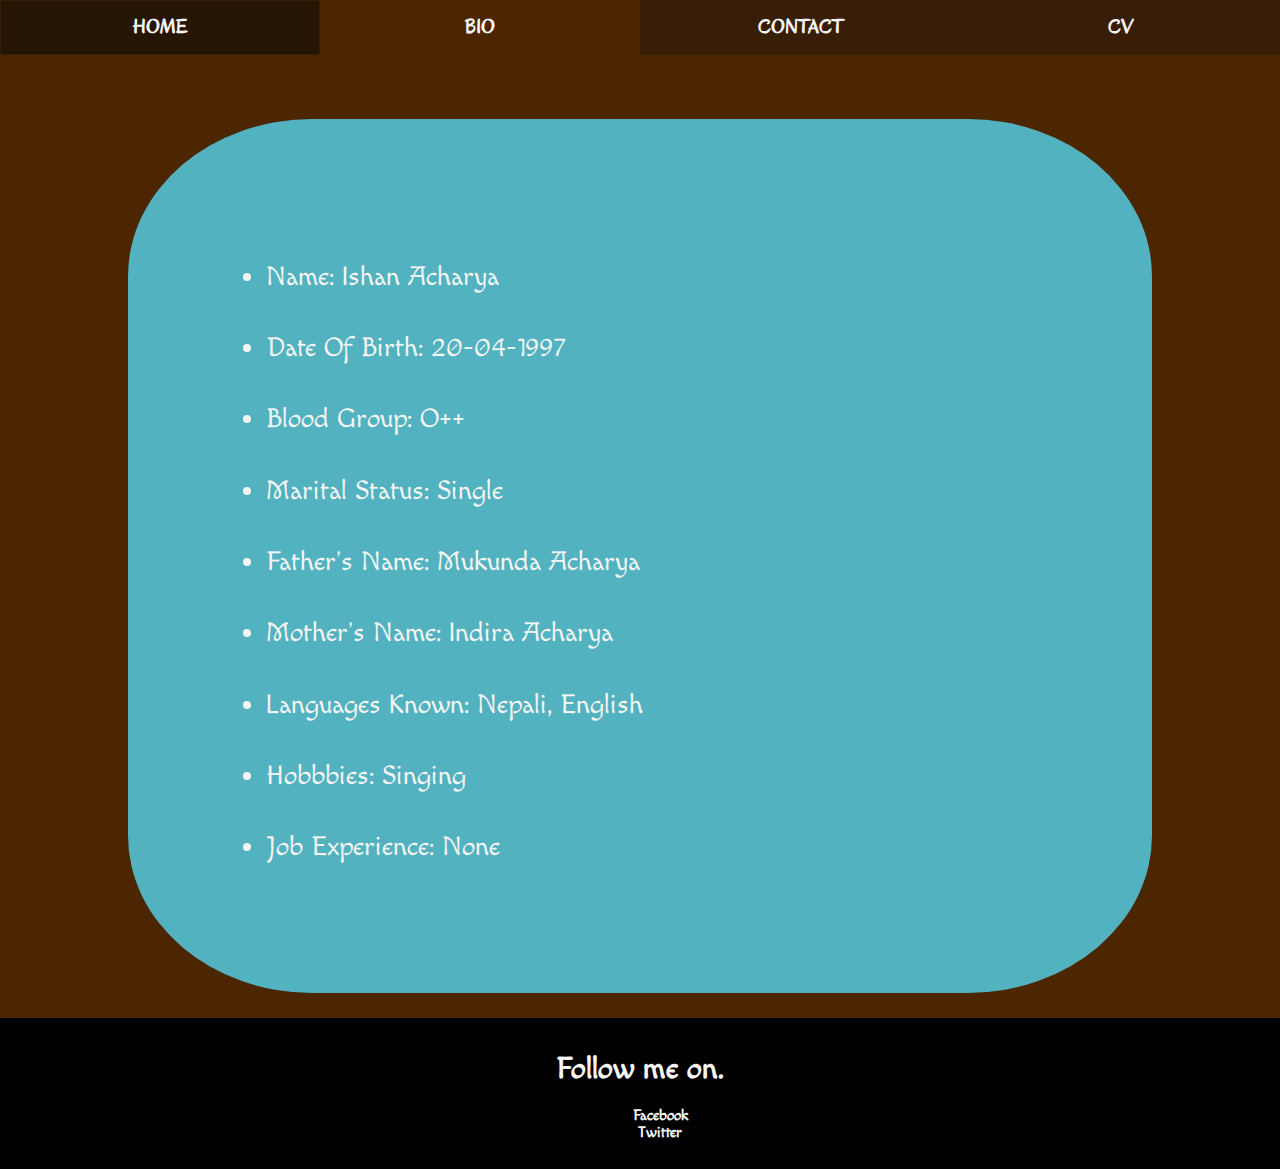
==== bio.html @ d192ef74 "i have changed the the font" ====
<!doctype html>
<html>
      <head>
        <link href="https://fonts.googleapis.com/css?family=Oregano" rel="stylesheet">
        <link href="https://fonts.googleapis.com/css?family=Macondo" rel="stylesheet">
        <meta charset="utf-8">
        <meta name="viewport" content="width=device-width">
            <title>My Biodata</title>
            <link rel="stylesheet" href="./CSS/biostyle.css">
      </head>
      <body>
      <!-- the header part -->
      <header>
              <div class="start">
                <div class ="home">
                  <h1>
                  <a href="index.html">Home</a>
                </h1>
                </div>
                <div class ="bio">
                  <h1><a href="bio.html">Bio</a></h1>
                </div>
                <div class ="contact">
                  <h1><a href="contact.html">Contact</a></h1>
                </div>
                <div class ="cv">
                    <h1><a href="cv.html">Cv</a></h1>
                </div>

              </div>
      </header>
      <!-- The information section -->
      <div id="information">
            <div class="start">
              <nav>
                  <ul>
                      <li>Name: Ishan Acharya</li>
                      <li>Date Of Birth: 20-04-1997</li>
                      <li>Blood Group: O++</li>
                      <li>Marital Status: Single</li>
                      <li>Father's Name: Mukunda Acharya</li>
                      <li>Mother's Name: Indira Acharya</li>
                      <li>Languages Known: Nepali, English</li>
                      <li>Hobbbies: Singing</li>
                      <li>Job Experience: None</li>
                  </ul>
              </nav>
            </div>
      </div>
      <!-- footer section -->
      <footer>
        <h1>
              Follow me on.
            </h1>
            <nav>
                  <ul>
                      <li>Facebook</li>
                      <li>Twitter</li>
                  </ul>
            </nav>
      </footer>
      </body>
</html>
---- CSS/biostyle.css ----
body{
  font-size: 15px;
  font-family: Macondo;
  padding: 0px;
  margin:0px;
  background-color: #4C2501;
  color: #843f16;
}

/*default condition*/
.start{
 width: 100%;
  margin: auto;
  overflow: hidden;
}


/*Header Section*/
header{
  font-family: Oregano;
  background: #ab5608;
  width: 100%;


}
header .start{
  text-align: center;
 display: flex;
  font-size: 20px;
  font-weight: 400;


}

header .start h1{
font-family: Oregano;
  font-size: 20px;
}
header .start h1 a{
  text-transform: uppercase;
  text-decoration: none;
  color: #f5f5f5;
  font-weight: 800;
}
header .start .home{
  flex: 1;

  background: #381e06;
  border: 1px solid #381e06;

}
header .start .home:hover{
  background-color: #271504;
  color: #f5f5f5;

}
header .start .home:active{
  box-shadow: #000000 4px 0px 4px 0px;
}
header .start .bio{
flex: 1;
background: #4C2501;
border: 1px solid #4C2501;
}

header .start .contact{
flex: 1;
background: #381e06;
border: 1px solid #381e06;
}
header .start .contact:hover{
  background-color: #271504;
  color: #f5f5f5;

}
header .start .contact:active{
  box-shadow: #000000 4px 0px 4px 0px;
}
header .start .cv{
flex: 1;
background: #381e06;
border: 1px solid #381e06;

}
header .start .cv:hover{
  background-color: #271504;
  color: #f5f5f5;

}
header .start .cv:active{
  box-shadow: #000000 4px 0px 4px 0px;
}
/*The information section*/
#information{
  font-size: 27px;
 align-items: center;
  margin-left: 10%;
  margin-bottom: 2%;
  width: 80%;
  margin-top: 5%;
  display: flex;
  background-color: #52b2bf;
  color: #f5f5f5;


  border-radius: 18%;
}
#information .start{

 width: 100%;
  margin-top: 10%;
  margin-bottom: 10%;
}
#information .start nav ul li{
  flex-direction: row;
 margin-left: 10%;
  margin-top: 4%;

}
/*footer section*/
footer{
  font-size: 15px;
    font-weight: 600;
    width: 100%;
    padding-top: 1%;
    padding-bottom: 1%;
    color: #f5f5f5;
    background-color: #000000;
    text-align: center;

}
footer nav ul {
      list-style: none;
}
/*media queries*/
@media (max-width: 760px){
  .start{
    text-align: center;
    align-items: center;



  }
  .start .home h1{
    font-size: 14px;
  }
  .start .bio h1{
    font-size: 14px;
  }
  .start .contact h1{
    font-size: 14px;
  }
  .start .cv h1{
    font-size: 14px;
  }
  #information .start nav ul{
    flex-direction: column;
    padding-right: 19%;
    margin: 5% 0;
  }
  #information .start nav ul li{
    text-align: center;
    margin: 17% 0;

    font-size: 12px;
  }
footer{

    width: 100%;
    align-items: center;
    text-align: center;

  }

}
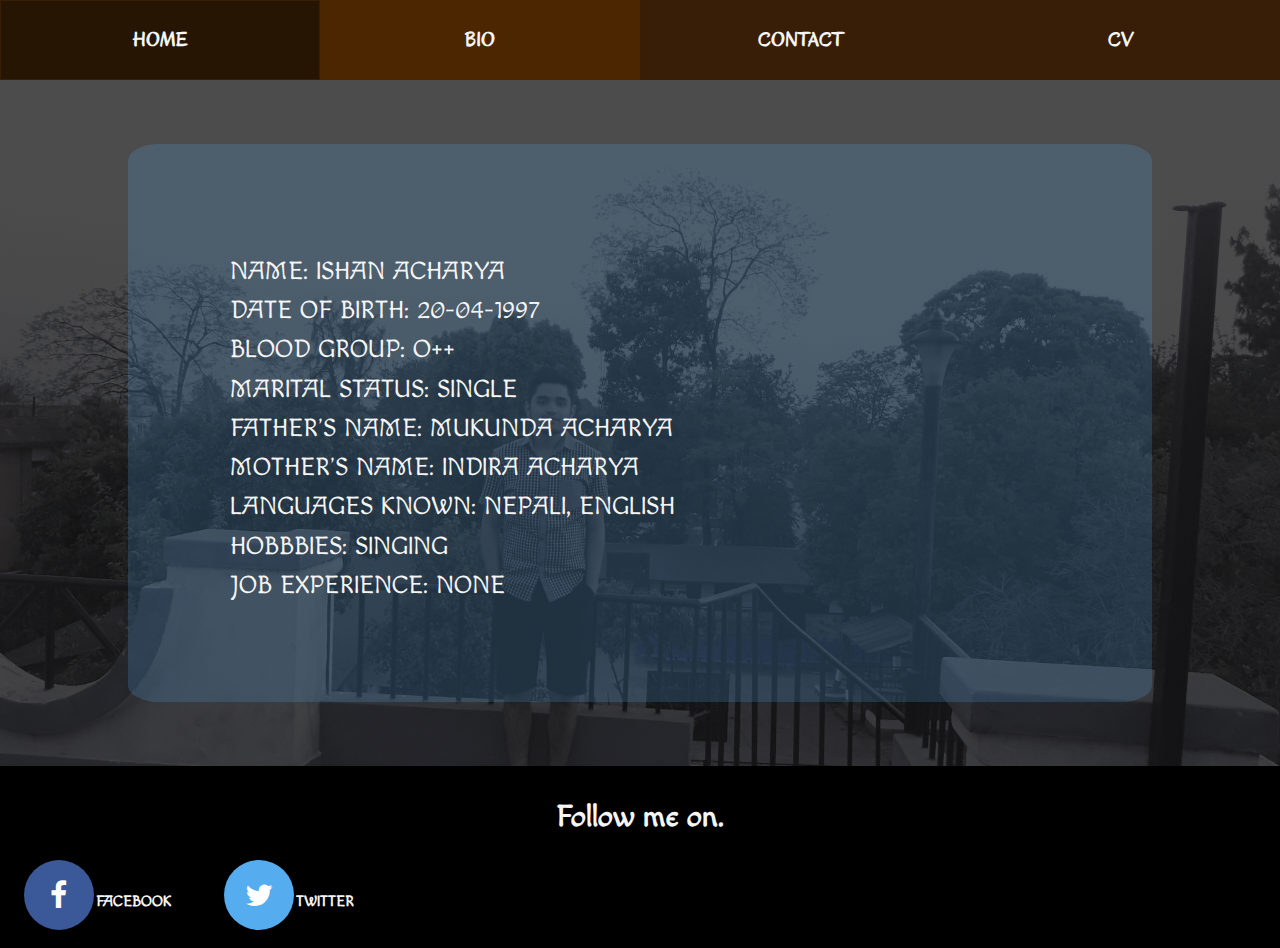
==== commit b62a04c7: "i have replaced the background color with my image and i also have replaced my picture and i have ch" ====
--- a/bio.html
+++ b/bio.html
@@ -1,6 +1,7 @@
 <!doctype html>
 <html>
       <head>
+        <link rel="stylesheet" href="https://cdnjs.cloudflare.com/ajax/libs/font-awesome/4.7.0/css/font-awesome.min.css">
         <link href="https://fonts.googleapis.com/css?family=Oregano" rel="stylesheet">
         <link href="https://fonts.googleapis.com/css?family=Macondo" rel="stylesheet">
         <meta charset="utf-8">
@@ -54,8 +55,8 @@
             </h1>
             <nav>
                   <ul>
-                      <li>Facebook</li>
-                      <li>Twitter</li>
+                    <li><a href="#" class="fa fa-facebook"></a>Facebook</li>
+                    <li><a href="#" class="fa fa-twitter"></a>Twitter</li>
                   </ul>
             </nav>
       </footer>
--- a/CSS/biostyle.css
+++ b/CSS/biostyle.css
@@ -3,7 +3,10 @@
   font-family: Macondo;
   padding: 0px;
   margin:0px;
-  background-color: #4C2501;
+  background: linear-gradient(rgba(26, 26, 26, 0.7), rgba(26, 26, 26, 0.7)), url(../images/background.jpg);
+  background-size: cover;
+  background-repeat: no-repeat;
+  background-position: center;
   color: #843f16;
 }
 
@@ -13,13 +16,18 @@
   margin: auto;
   overflow: hidden;
 }
-
+ul{
+  list-style: none;
+  padding: 0px;
+  margin: 0px;
+  text-transform: uppercase;
+}
 
 /*Header Section*/
 header{
   font-family: Oregano;
-  background: #ab5608;
   width: 100%;
+  background: #000000;
 
 
 }
@@ -44,8 +52,8 @@
 }
 header .start .home{
   flex: 1;
-
-  background: #381e06;
+  padding: 1%;
+  background: rgb(56, 30, 6);
   border: 1px solid #381e06;
 
 }
@@ -59,13 +67,15 @@
 }
 header .start .bio{
 flex: 1;
-background: #4C2501;
+padding: 1%;
+background:  #4C2501;
 border: 1px solid #4C2501;
 }
 
 header .start .contact{
 flex: 1;
-background: #381e06;
+padding: 1%;
+background: rgb(56, 30, 6);
 border: 1px solid #381e06;
 }
 header .start .contact:hover{
@@ -78,7 +88,8 @@
 }
 header .start .cv{
 flex: 1;
-background: #381e06;
+padding: 1%;
+background: rgb(56, 30, 6);
 border: 1px solid #381e06;
 
 }
@@ -95,15 +106,15 @@
   font-size: 27px;
  align-items: center;
   margin-left: 10%;
-  margin-bottom: 2%;
+  margin-bottom: 5%;
   width: 80%;
   margin-top: 5%;
   display: flex;
-  background-color: #52b2bf;
-  color: #f5f5f5;
-
-
-  border-radius: 18%;
+  background: rgba(85, 172, 238, 0.2);
+  color: #f5f5f5;
+
+
+  border-radius: 3%;
 }
 #information .start{
 
@@ -112,9 +123,10 @@
   margin-bottom: 10%;
 }
 #information .start nav ul li{
+  font-size: 25px;
   flex-direction: row;
  margin-left: 10%;
-  margin-top: 4%;
+  margin-top: 1%;
 
 }
 /*footer section*/
@@ -129,10 +141,76 @@
     text-align: center;
 
 }
-footer nav ul {
-      list-style: none;
-}
+footer nav ul{
+  display: flex;
+}
+footer nav ul li{
+  flex-direction: row;
+  width: 15%;
+}
+.fa {
+  padding: 20px;
+  font-size: 30px;
+  width: 30px;
+  text-align: center;
+  text-decoration: none;
+  margin: 5px 2px;
+  border-radius: 50%;
+}
+
+.fa:hover {
+    opacity: 0.7;
+}
+
+.fa-twitter {
+  background: #55ACEE;
+  color: white;
+}
+.fa-facebook {
+  background: #3B5998;
+  color: white;
+}
+
 /*media queries*/
+@media (max-width: 1000px){
+
+
+
+
+
+  .start .home h1{
+    font-size: 18px;
+  }
+  .start .bio h1{
+    font-size: 18px;
+  }
+  .start .contact h1{
+    font-size: 18px;
+  }
+  .start .cv h1{
+    font-size: 18px;
+
+
+  }
+  #information{
+    margin-top: 7%;
+    margin-bottom: 7%;
+  }
+  #information .start nav ul li{
+
+    text-align: left;
+     margin-top: 4%;
+     font-size: 20px;
+  }
+footer{
+
+    width: 100%;
+    align-items: center;
+    text-align: center;
+
+  }
+
+}
 @media (max-width: 760px){
   .start{
     text-align: center;
@@ -152,24 +230,64 @@
   }
   .start .cv h1{
     font-size: 14px;
-  }
-  #information .start nav ul{
-    flex-direction: column;
-    padding-right: 19%;
-    margin: 5% 0;
+
+  }
+  #information{
+    margin-top: 7%;
+    margin-bottom: 7%;
   }
   #information .start nav ul li{
-    text-align: center;
-    margin: 17% 0;
-
-    font-size: 12px;
-  }
-footer{
-
-    width: 100%;
-    align-items: center;
-    text-align: center;
-
-  }
-
-}
+    text-align: left;
+    margin-top: 4%;
+
+    font-size: 18px;
+  }
+footer{
+
+    width: 100%;
+    align-items: center;
+    text-align: center;
+
+  }
+
+}
+@media (max-width: 580px){
+  .start{
+    text-align: center;
+    align-items: center;
+
+
+
+  }
+  .start .home h1{
+    font-size: 14px;
+  }
+  .start .bio h1{
+    font-size: 14px;
+  }
+  .start .contact h1{
+    font-size: 14px;
+  }
+  .start .cv h1{
+    font-size: 14px;
+
+  }
+  #information{
+    margin-top: 9%;
+    margin-bottom: 9%;
+  }
+  #information .start nav ul li{
+    text-align: left;
+    margin-top: 8%;
+
+    font-size: 13px;
+  }
+footer{
+
+    width: 100%;
+    align-items: center;
+    text-align: center;
+
+  }
+
+}
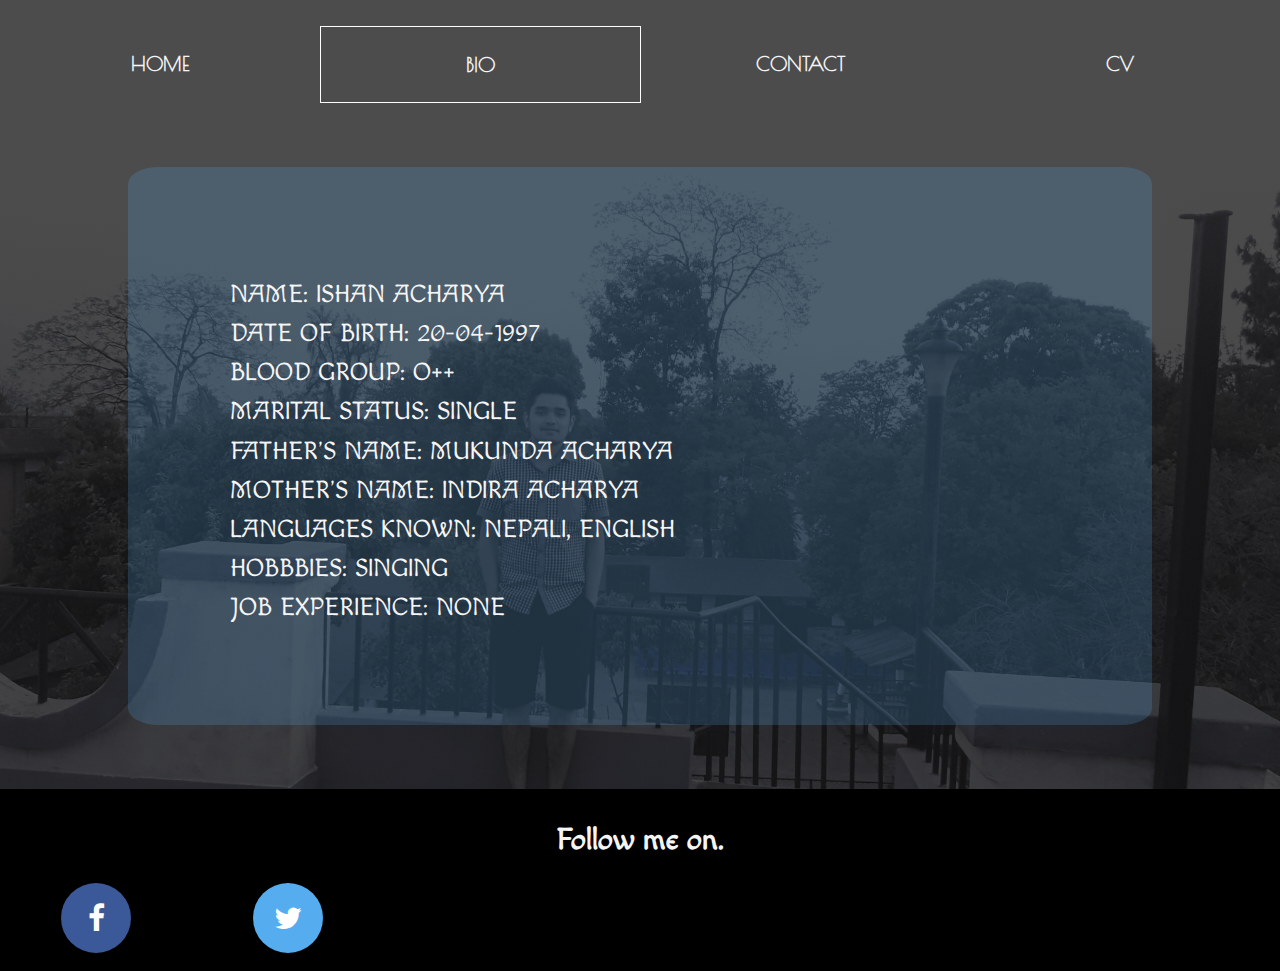
==== commit 913ab109: "I have changed the color of the header and I have also made the footer responsive" ====
--- a/bio.html
+++ b/bio.html
@@ -2,7 +2,7 @@
 <html>
       <head>
         <link rel="stylesheet" href="https://cdnjs.cloudflare.com/ajax/libs/font-awesome/4.7.0/css/font-awesome.min.css">
-        <link href="https://fonts.googleapis.com/css?family=Oregano" rel="stylesheet">
+        <link href="https://fonts.googleapis.com/css?family=Poiret+One" rel="stylesheet">
         <link href="https://fonts.googleapis.com/css?family=Macondo" rel="stylesheet">
         <meta charset="utf-8">
         <meta name="viewport" content="width=device-width">
@@ -55,8 +55,8 @@
             </h1>
             <nav>
                   <ul>
-                    <li><a href="#" class="fa fa-facebook"></a>Facebook</li>
-                    <li><a href="#" class="fa fa-twitter"></a>Twitter</li>
+                    <li><a href="#" class="fa fa-facebook"></a></li>
+                    <li><a href="#" class="fa fa-twitter"></a></li>
                   </ul>
             </nav>
       </footer>
--- a/CSS/biostyle.css
+++ b/CSS/biostyle.css
@@ -25,9 +25,9 @@
 
 /*Header Section*/
 header{
-  font-family: Oregano;
+  font-family: Poiret One;
   width: 100%;
-  background: #000000;
+  background: #4c4c4c;
 
 
 }
@@ -36,12 +36,12 @@
  display: flex;
   font-size: 20px;
   font-weight: 400;
-
+  margin-top: 2%;
 
 }
 
 header .start h1{
-font-family: Oregano;
+font-family: Poiret One;
   font-size: 20px;
 }
 header .start h1 a{
@@ -53,12 +53,12 @@
 header .start .home{
   flex: 1;
   padding: 1%;
-  background: rgb(56, 30, 6);
-  border: 1px solid #381e06;
+  background: rgb(76, 76, 76);
+
 
 }
 header .start .home:hover{
-  background-color: #271504;
+  background: rgb(35, 35, 35);
   color: #f5f5f5;
 
 }
@@ -68,18 +68,18 @@
 header .start .bio{
 flex: 1;
 padding: 1%;
-background:  #4C2501;
-border: 1px solid #4C2501;
+background:  rgb(76, 76, 76);
+border: 1px solid #ffffff;
 }
 
 header .start .contact{
 flex: 1;
 padding: 1%;
-background: rgb(56, 30, 6);
-border: 1px solid #381e06;
+background: rgb(76, 76, 76);
+
 }
 header .start .contact:hover{
-  background-color: #271504;
+  background: rgb(35, 35, 35);
   color: #f5f5f5;
 
 }
@@ -89,12 +89,12 @@
 header .start .cv{
 flex: 1;
 padding: 1%;
-background: rgb(56, 30, 6);
-border: 1px solid #381e06;
+background: rgb(76, 76, 76);
+
 
 }
 header .start .cv:hover{
-  background-color: #271504;
+  background: rgb(35, 35, 35);
   color: #f5f5f5;
 
 }
@@ -209,7 +209,12 @@
     text-align: center;
 
   }
-
+  footer h1{
+    font-size: 29px;
+  }
+  footer nav ul li{
+    width: 15%;
+  }
 }
 @media (max-width: 760px){
   .start{
@@ -249,7 +254,12 @@
     text-align: center;
 
   }
-
+  footer h1{
+    font-size: 25px;
+  }
+  footer nav ul li{
+    width: 15%
+  }
 }
 @media (max-width: 580px){
   .start{
@@ -289,5 +299,10 @@
     text-align: center;
 
   }
-
-}
+  footer h1{
+    font-size: 20px;
+  }
+  footer nav ul li{
+    width: 25%;
+  }
+}
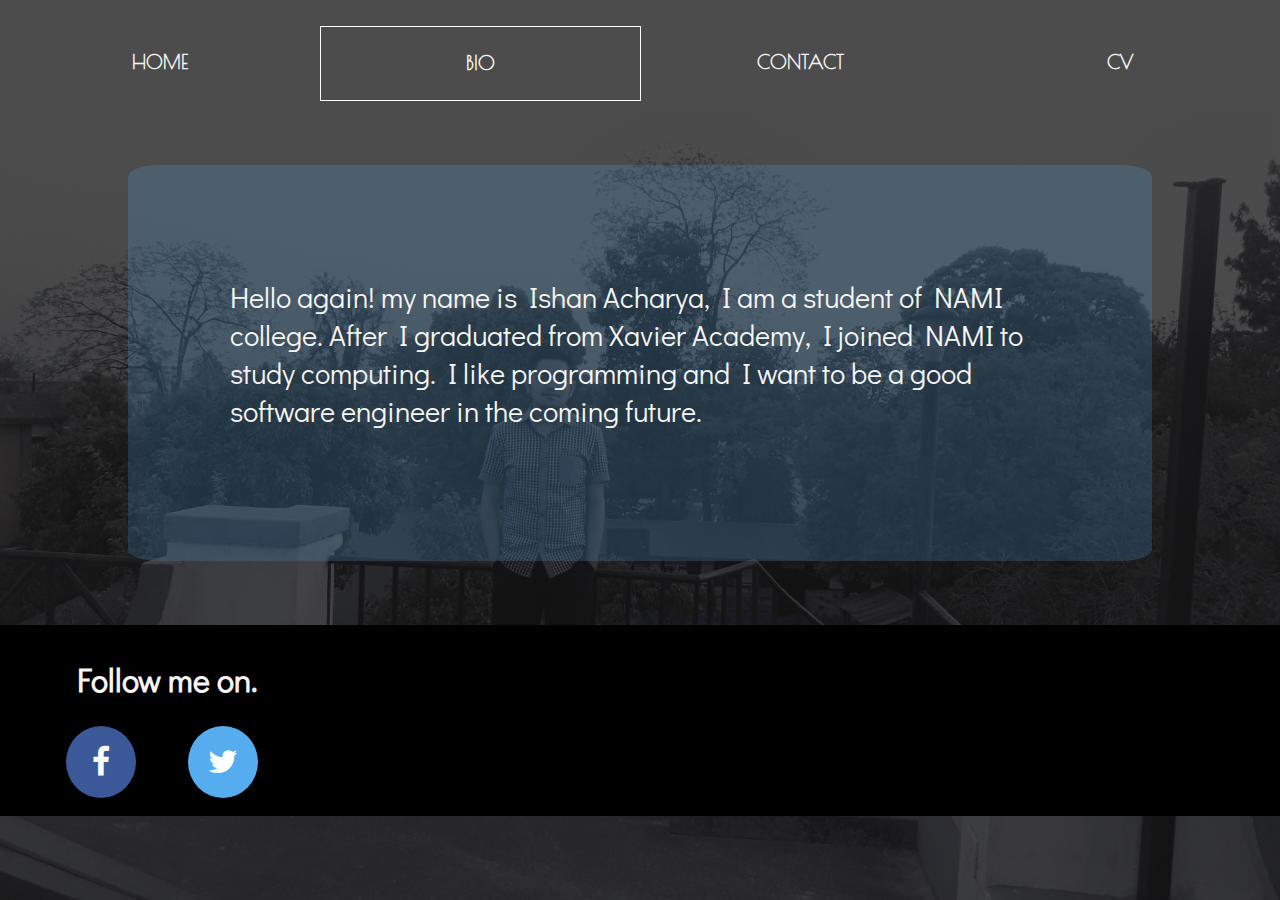
==== commit 69cfcc78: "I have changed the contents of cv and the background image is in fixed position" ====
--- a/bio.html
+++ b/bio.html
@@ -3,7 +3,7 @@
       <head>
         <link rel="stylesheet" href="https://cdnjs.cloudflare.com/ajax/libs/font-awesome/4.7.0/css/font-awesome.min.css">
         <link href="https://fonts.googleapis.com/css?family=Poiret+One" rel="stylesheet">
-        <link href="https://fonts.googleapis.com/css?family=Macondo" rel="stylesheet">
+        <link href="https://fonts.googleapis.com/css?family=Didact+Gothic" rel="stylesheet">
         <meta charset="utf-8">
         <meta name="viewport" content="width=device-width">
             <title>My Biodata</title>
@@ -33,19 +33,11 @@
       <!-- The information section -->
       <div id="information">
             <div class="start">
-              <nav>
-                  <ul>
-                      <li>Name: Ishan Acharya</li>
-                      <li>Date Of Birth: 20-04-1997</li>
-                      <li>Blood Group: O++</li>
-                      <li>Marital Status: Single</li>
-                      <li>Father's Name: Mukunda Acharya</li>
-                      <li>Mother's Name: Indira Acharya</li>
-                      <li>Languages Known: Nepali, English</li>
-                      <li>Hobbbies: Singing</li>
-                      <li>Job Experience: None</li>
-                  </ul>
-              </nav>
+              <p>Hello again! my name is Ishan Acharya, I am
+              a student of NAMI college. After I graduated from Xavier Academy,
+              I joined NAMI to study computing. I like programming and I want to be a good
+              software engineer in the coming future.
+            </p>
             </div>
       </div>
       <!-- footer section -->
--- a/CSS/biostyle.css
+++ b/CSS/biostyle.css
@@ -1,12 +1,13 @@
 body{
-  font-size: 15px;
-  font-family: Macondo;
+  font-size: 1em;
+  font-family: Didact Gothic;
   padding: 0px;
   margin:0px;
   background: linear-gradient(rgba(26, 26, 26, 0.7), rgba(26, 26, 26, 0.7)), url(../images/background.jpg);
   background-size: cover;
   background-repeat: no-repeat;
   background-position: center;
+  background-attachment: fixed;
   color: #843f16;
 }
 
@@ -27,14 +28,13 @@
 header{
   font-family: Poiret One;
   width: 100%;
-  background: #4c4c4c;
-
+  background: rgba(76, 76, 76, 0);
 
 }
 header .start{
   text-align: center;
  display: flex;
-  font-size: 20px;
+  font-size: 1em;
   font-weight: 400;
   margin-top: 2%;
 
@@ -42,68 +42,63 @@
 
 header .start h1{
 font-family: Poiret One;
-  font-size: 20px;
+  font-size: 1.2em;
 }
 header .start h1 a{
   text-transform: uppercase;
   text-decoration: none;
   color: #f5f5f5;
   font-weight: 800;
+  padding: 25%;
 }
 header .start .home{
   flex: 1;
   padding: 1%;
-  background: rgb(76, 76, 76);
-
-
-}
-header .start .home:hover{
+  background: rgba(76, 76, 76, 0);
+
+
+}
+header .start .home h1 a:hover{
   background: rgb(35, 35, 35);
   color: #f5f5f5;
 
 }
-header .start .home:active{
-  box-shadow: #000000 4px 0px 4px 0px;
-}
+
 header .start .bio{
 flex: 1;
 padding: 1%;
-background:  rgb(76, 76, 76);
+background: rgba(76, 76, 76, 0);
 border: 1px solid #ffffff;
 }
 
 header .start .contact{
 flex: 1;
 padding: 1%;
-background: rgb(76, 76, 76);
-
-}
-header .start .contact:hover{
+background: rgba(76, 76, 76, 0);
+
+}
+header .start .contact h1 a:hover{
   background: rgb(35, 35, 35);
   color: #f5f5f5;
 
 }
-header .start .contact:active{
-  box-shadow: #000000 4px 0px 4px 0px;
-}
+
 header .start .cv{
 flex: 1;
 padding: 1%;
-background: rgb(76, 76, 76);
-
-
-}
-header .start .cv:hover{
+background: rgba(76, 76, 76, 0);
+
+
+}
+header .start .cv h1 a:hover{
   background: rgb(35, 35, 35);
   color: #f5f5f5;
 
 }
-header .start .cv:active{
-  box-shadow: #000000 4px 0px 4px 0px;
-}
+
 /*The information section*/
 #information{
-  font-size: 27px;
+  font-size: 1.8em;
  align-items: center;
   margin-left: 10%;
   margin-bottom: 5%;
@@ -112,45 +107,47 @@
   display: flex;
   background: rgba(85, 172, 238, 0.2);
   color: #f5f5f5;
-
-
   border-radius: 3%;
 }
 #information .start{
 
- width: 100%;
+  width: 100%;
   margin-top: 10%;
   margin-bottom: 10%;
 }
-#information .start nav ul li{
-  font-size: 25px;
+#information .start p{
+  font-size: 1em;
   flex-direction: row;
  margin-left: 10%;
+ margin-right: 8%;
   margin-top: 1%;
 
 }
 /*footer section*/
 footer{
-  font-size: 15px;
+  font-size: 1em;
     font-weight: 600;
     width: 100%;
     padding-top: 1%;
     padding-bottom: 1%;
     color: #f5f5f5;
     background-color: #000000;
-    text-align: center;
-
+}
+footer h1{
+  margin-left: 6%;
 }
 footer nav ul{
+  margin-left: 5%;
   display: flex;
+
 }
 footer nav ul li{
   flex-direction: row;
-  width: 15%;
+  width: 10%;
 }
 .fa {
   padding: 20px;
-  font-size: 30px;
+  font-size: 2em;
   width: 30px;
   text-align: center;
   text-decoration: none;
@@ -159,7 +156,7 @@
 }
 
 .fa:hover {
-    opacity: 0.7;
+    opacity: 0.2;
 }
 
 .fa-twitter {
@@ -179,38 +176,33 @@
 
 
   .start .home h1{
-    font-size: 18px;
+    font-size: 1em;
   }
   .start .bio h1{
-    font-size: 18px;
+    font-size: 1em;
   }
   .start .contact h1{
-    font-size: 18px;
+    font-size: 1em;
   }
   .start .cv h1{
-    font-size: 18px;
+    font-size: 1em;
 
 
   }
   #information{
-    margin-top: 7%;
-    margin-bottom: 7%;
-  }
-  #information .start nav ul li{
-
-    text-align: left;
-     margin-top: 4%;
-     font-size: 20px;
+    margin-top: 11%;
+    margin-bottom: 11%;
+  }
+  #information .start p{
+    font-size: 0.7em;
   }
 footer{
 
     width: 100%;
-    align-items: center;
-    text-align: center;
 
   }
   footer h1{
-    font-size: 29px;
+    font-size: 1.9em;
   }
   footer nav ul li{
     width: 15%;
@@ -225,37 +217,33 @@
 
   }
   .start .home h1{
-    font-size: 14px;
+    font-size: 0.9em;
   }
   .start .bio h1{
-    font-size: 14px;
+    font-size: 0.9em;
   }
   .start .contact h1{
-    font-size: 14px;
+    font-size: 0.9em;
   }
   .start .cv h1{
-    font-size: 14px;
+    font-size: 0.9em;
 
   }
   #information{
-    margin-top: 7%;
-    margin-bottom: 7%;
-  }
-  #information .start nav ul li{
-    text-align: left;
-    margin-top: 4%;
-
-    font-size: 18px;
+    margin-top: 30%;
+    margin-bottom: 30%;
+  }
+  #information .start p{
+    font-size: 0.5em;
   }
 footer{
 
     width: 100%;
-    align-items: center;
-    text-align: center;
+
 
   }
   footer h1{
-    font-size: 25px;
+    font-size: 1.5em;
   }
   footer nav ul li{
     width: 15%
@@ -270,39 +258,53 @@
 
   }
   .start .home h1{
-    font-size: 14px;
+    font-size: 0.7em;
   }
   .start .bio h1{
-    font-size: 14px;
+    font-size: 0.7em;
   }
   .start .contact h1{
-    font-size: 14px;
+    font-size: 0.7em;
   }
   .start .cv h1{
-    font-size: 14px;
+    font-size: 0.7em;
 
   }
   #information{
-    margin-top: 9%;
-    margin-bottom: 9%;
-  }
-  #information .start nav ul li{
-    text-align: left;
-    margin-top: 8%;
-
-    font-size: 13px;
+    margin-top: 48%;
+    margin-bottom: 48%;
+  }
+  #information .start p{
+    font-size: 0.5em;
+
   }
 footer{
 
     width: 100%;
-    align-items: center;
-    text-align: center;
-
   }
   footer h1{
-    font-size: 20px;
+    margin-right: 7%;
+    font-size: 1.3em;
   }
   footer nav ul li{
     width: 25%;
-  }
-}
+    margin-right: 5%;
+  }
+  .fa-twitter {
+
+    background: #55ACEE;
+    color: white;
+    padding-bottom: 25px;
+    padding-right: 25px;
+    height: 20px;
+    width: 20px;
+  }
+  .fa-facebook {
+    background: #3B5998;
+    color: white;
+    height: 20px;
+    width: 20px;
+    padding-bottom: 25px;
+    padding-right: 25px;
+  }
+}
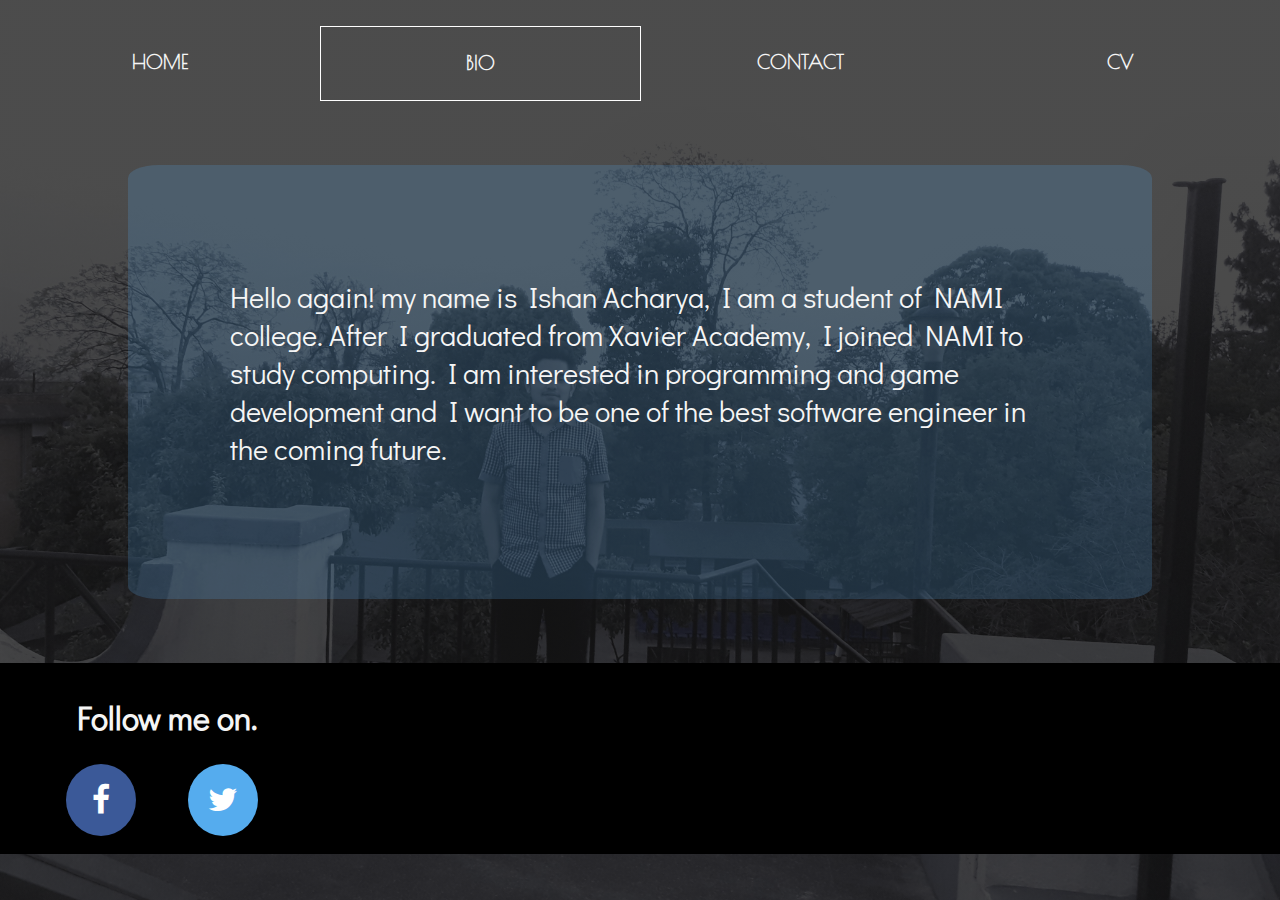
==== commit be162e76: "I have changed the size of the social links and i added some contents in the cv" ====
--- a/bio.html
+++ b/bio.html
@@ -35,8 +35,9 @@
             <div class="start">
               <p>Hello again! my name is Ishan Acharya, I am
               a student of NAMI college. After I graduated from Xavier Academy,
-              I joined NAMI to study computing. I like programming and I want to be a good
-              software engineer in the coming future.
+              I joined NAMI to study computing. I am interested in programming
+              and game development and I want to be one of the best software
+              engineer in the coming future.
             </p>
             </div>
       </div>
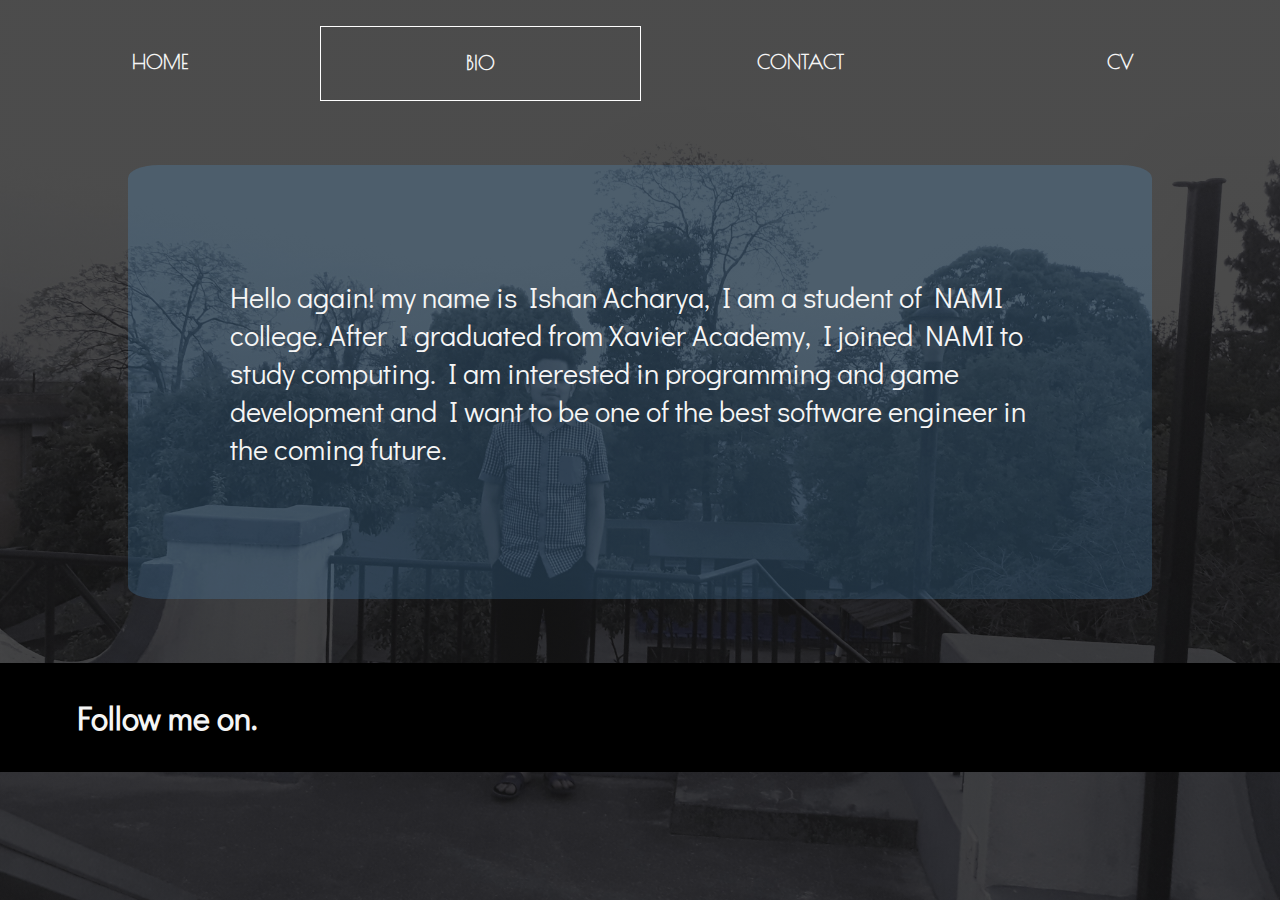
==== commit 6d7e51be: "fa is removed" ====
--- a/bio.html
+++ b/bio.html
@@ -48,8 +48,8 @@
             </h1>
             <nav>
                   <ul>
-                    <li><a href="#" class="fa fa-facebook"></a></li>
-                    <li><a href="#" class="fa fa-twitter"></a></li>
+                    <li></li>
+                    <li></li>
                   </ul>
             </nav>
       </footer>
--- a/CSS/biostyle.css
+++ b/CSS/biostyle.css
@@ -145,28 +145,6 @@
   flex-direction: row;
   width: 10%;
 }
-.fa {
-  padding: 20px;
-  font-size: 2em;
-  width: 30px;
-  text-align: center;
-  text-decoration: none;
-  margin: 5px 2px;
-  border-radius: 50%;
-}
-
-.fa:hover {
-    opacity: 0.2;
-}
-
-.fa-twitter {
-  background: #55ACEE;
-  color: white;
-}
-.fa-facebook {
-  background: #3B5998;
-  color: white;
-}
 
 /*media queries*/
 @media (max-width: 1000px){
@@ -290,21 +268,5 @@
     width: 25%;
     margin-right: 5%;
   }
-  .fa-twitter {
-
-    background: #55ACEE;
-    color: white;
-    padding-bottom: 25px;
-    padding-right: 25px;
-    height: 20px;
-    width: 20px;
-  }
-  .fa-facebook {
-    background: #3B5998;
-    color: white;
-    height: 20px;
-    width: 20px;
-    padding-bottom: 25px;
-    padding-right: 25px;
-  }
-}
+  
+}
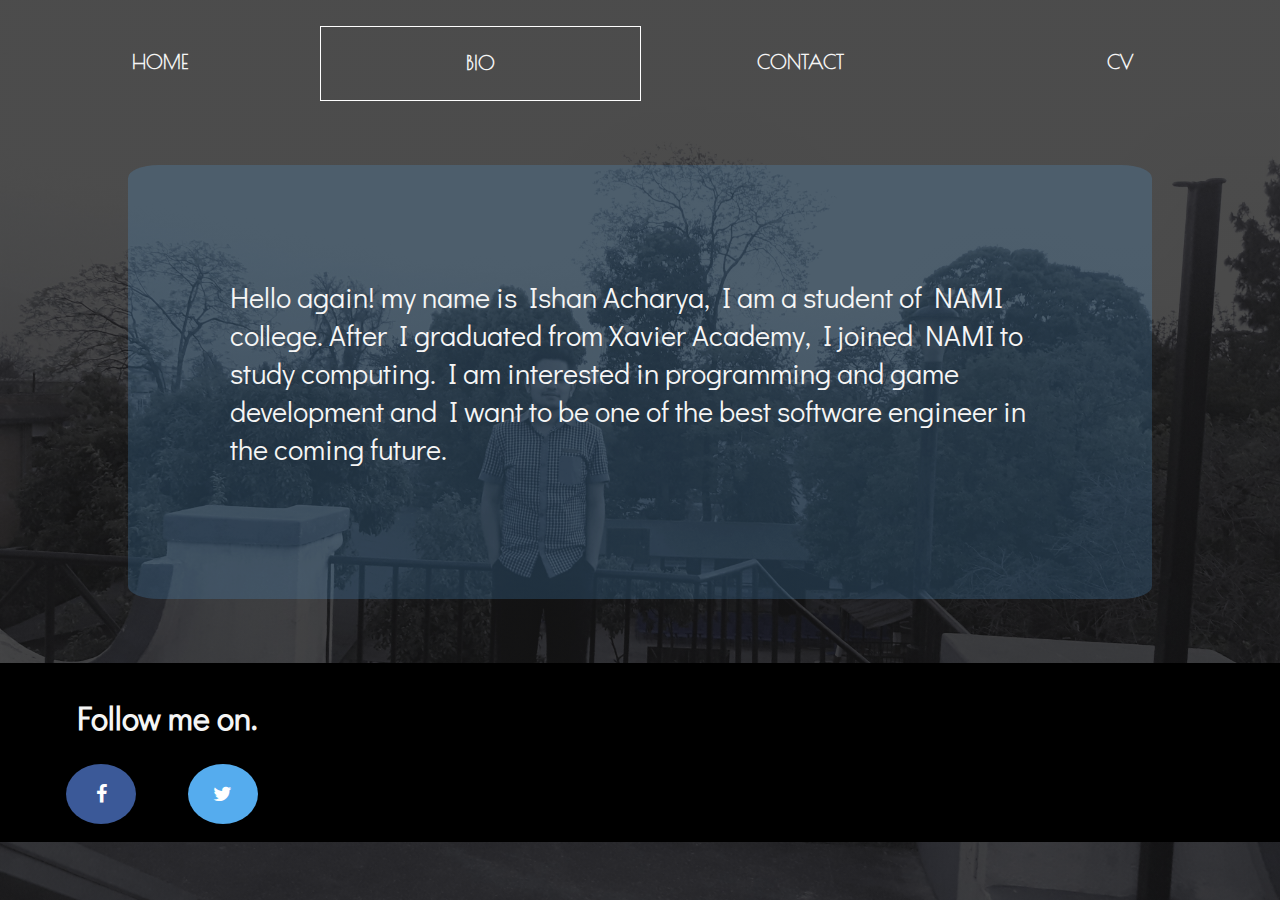
==== commit e8cf95df: "i have added text rendering and also added more function in the social link icons" ====
--- a/bio.html
+++ b/bio.html
@@ -48,8 +48,8 @@
             </h1>
             <nav>
                   <ul>
-                    <li></li>
-                    <li></li>
+                    <li><a href="#" class="fa fa-facebook"></a></li>
+                    <li><a href="#" class="fa fa-twitter"></a></li>
                   </ul>
             </nav>
       </footer>
--- a/CSS/biostyle.css
+++ b/CSS/biostyle.css
@@ -145,6 +145,30 @@
   flex-direction: row;
   width: 10%;
 }
+.fa {
+  padding: 20px;
+  font: normal normal normal 20px/1 FontAwesome;
+  width: 30px;
+  -webkit-font-smoothing: antialiased;
+  text-align: center;
+  text-rendering: auto;
+  text-decoration: none;
+  margin: 5px 2px;
+  border-radius: 50%;
+}
+
+.fa:hover {
+    opacity: 0.2;
+}
+
+.fa-twitter {
+  background: #55ACEE;
+  color: white;
+}
+.fa-facebook {
+  background: #3B5998;
+  color: white;
+}
 
 /*media queries*/
 @media (max-width: 1000px){
@@ -268,5 +292,21 @@
     width: 25%;
     margin-right: 5%;
   }
-  
-}
+  .fa-twitter {
+
+    background: #55ACEE;
+    color: white;
+    padding-bottom: 25px;
+    padding-right: 25px;
+    height: 20px;
+    width: 20px;
+  }
+  .fa-facebook {
+    background: #3B5998;
+    color: white;
+    height: 20px;
+    width: 20px;
+    padding-bottom: 25px;
+    padding-right: 25px;
+  }
+}
